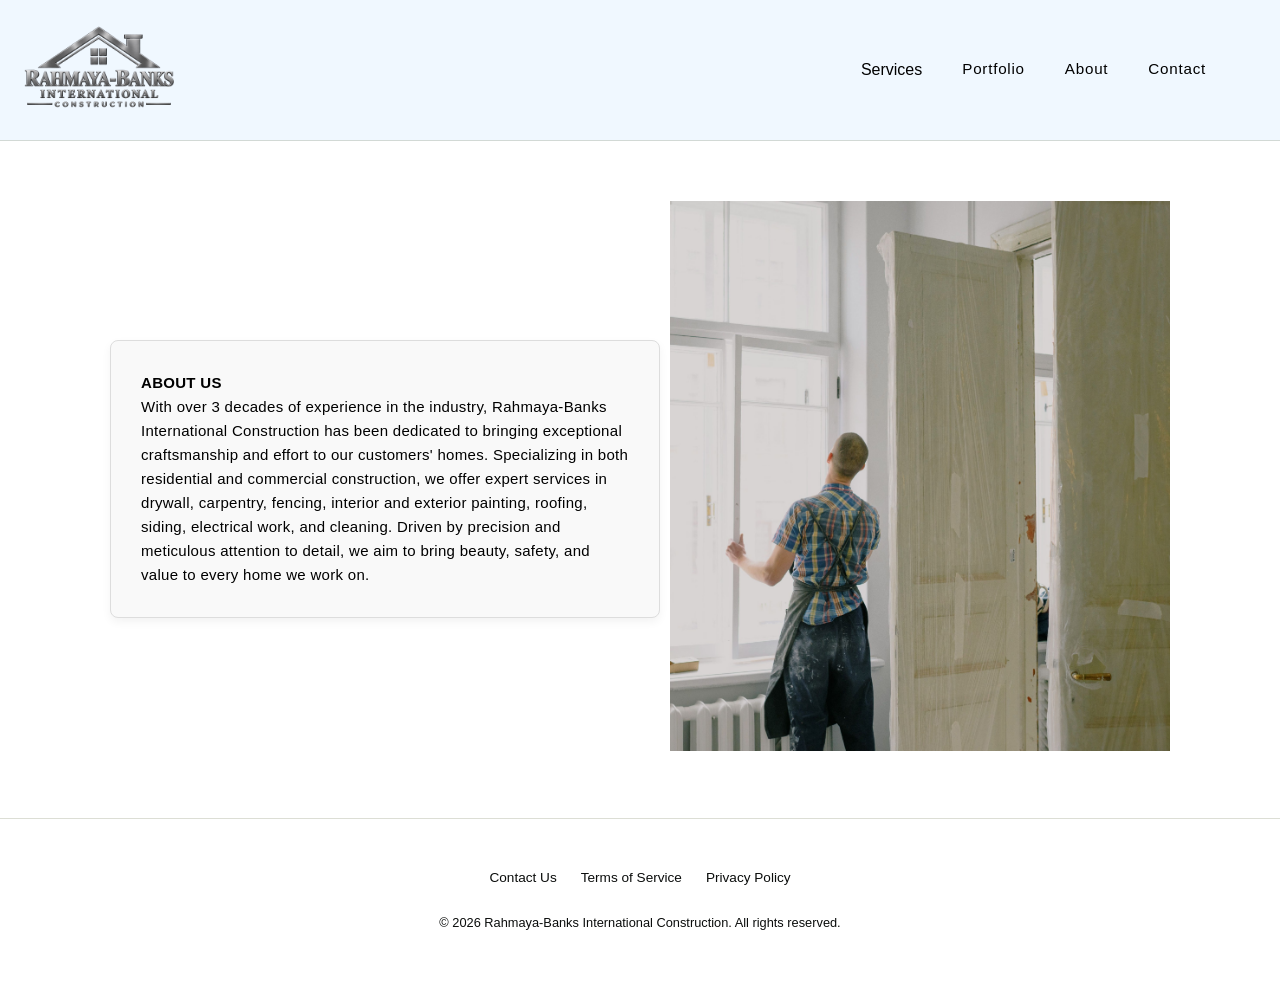
==== about.html @ c23f917f "Move site files to project root This change relocates the static site files and assets from the site" ====
<!DOCTYPE html>
<html lang="en">

<head>
    <meta charset="UTF-8">
    <meta name="viewport" content="width=device-width, initial-scale=1.0">
    <title>About Us</title>
    <!-- Link to external stylesheet -->
    <link rel="stylesheet" href="style.css">
</head>

<body class="site-body">
    <!-- Navigation -->
    <nav class="navbar" aria-label="Main Navigation">
        <a href="index.html"><img class="logo" src="pictures/Sitelogo3.PNG" alt="R&b-LOGO"></a>
        <!--<div class="nav-brand">Rahmaya-Banks | International Construction</div>-->
        <!-- Hamburger Menu Toggle Button -->
        <button class="hamburger-btn" aria-expanded="false" aria-controls="mobile-menu"
            aria-label="Toggle navigation menu">
            <span class="hamburger-line"></span>
            <span class="hamburger-line"></span>
            <span class="hamburger-line"></span>
        </button>
        <!-- Desktop Links -->
        <div class="nav-links">
            <div class="dropdown">Services
                <div class="dropdown-content">
                    <!-- Nested Submenu for Residential -->
                    <div class="dropdown-submenu">
                        <a href="#" class="submenu-toggle">Residential ▸</a>
                        <div class="sub-dropdown-content">
                            <a href="carpentry.html">Carpenter Services</a>
                            <a href="drywall.html">DryWall Services</a>
                            <a href="painting.html">Painting Services</a>
                            <a href="roofer_siding.html">Roofer and Sider Services</a>
                        </div>
                    </div>
                    <a href="#">Commercial</a>
                </div>
            </div>
            <a href="gallery.html">Portfolio</a>
            <a href="about.html">About</a>
            <a href="contact.html">Contact</a>
        </div>
        <!-- Mobile Dropdown Menu -->
        <div id="mobile-menu" class="mobile-menu hidden" hidden>
            <div class="mobile-services-wrapper">
                <a href="" id="mobile-services-toggle" class="mobile-link">Services</a>
                <div id="mobile-subcategories" class="mobile-subcategories hidden">
                    <a href="#" class="mobile-sub-link">Residential</a>
                    <a href="carpentry.html" class="mobile-sub-link">&nbsp;&nbsp;• Carpenter Services</a>
                    <a href="drywall.html" class="mobile-sub-link">&nbsp;&nbsp;• DryWall Services</a>
                    <a href="painting.html" class="mobile-sub-link">&nbsp;&nbsp;• Painting Services</a>
                    <a href="roofer_siding.html" class="mobile-sub-link">&nbsp;&nbsp;• Roofer and Sider Services</a>
                    <a href="#" class="mobile-sub-link">Commercial</a>
                </div>
            </div>
            <a href="gallery.html" class="mobile-link">Portfolio</a>
            <a href="about.html" class="mobile-link">About</a>
            <a href="contact.html" class="mobile-link">Contact</a>
        </div>
    </nav>


    <div class="about-container">
        <div class="about-text-box">
            <h1>ABOUT US</h1>
            <p>With over 3 decades of experience in the industry, Rahmaya-Banks International Construction has been
                dedicated to bringing exceptional craftsmanship and effort to our customers' homes. Specializing in both
                residential and commercial construction, we offer expert services in drywall, carpentry, fencing,
                interior and exterior painting, roofing, siding, electrical work, and cleaning. Driven by precision and
                meticulous attention to detail, we aim to bring beauty, safety, and value to every home we work on.</p>
        </div>

        <div class="about-pic-container"> <!-- Optional: wrap img in a container if needed -->
            <img class="about-pic" src="pictures/win_install.jpg" alt="">
        </div>
    </div>

    <!-- Footer with Required Policy Links -->
    <footer class="footer">
        <div class="footer-links">
            <a href="contact.html">Contact Us</a>
            <a href="terms.html">Terms of Service</a>
            <a href="privacy.html">Privacy Policy</a>
        </div>
        <p class="footer-copy">&copy; 2026 Rahmaya-Banks International Construction. All rights reserved.</p>
    </footer>

    <script src="script.js"></script>
    <!-- JavaScript for Hamburger Menu Toggle -->
    <script src="burger.js"></script>
</body>

</html>
---- style.css ----
/* --- WCAG Compliant Color Variables --- */
:root {
    --brand-charcoal: #FFFFFF;
    --brand-forest: #F0F8FF;
    --brand-emerald: #FFFFFF;
    --brand-olive: #F4F0DB;
    --brand-sage: #0B0D0C;
    --brand-cream: x #0B0D0C;
    --brand-muted: #0B0D0C;
}

/* --- Base Styles --- */
* {
    margin: 0;
    padding: 0;
    box-sizing: border-box;
}

html {
    scroll-behavior: smooth;
}

.site-body {
    background-color: var(--brand-charcoal);
    color: var(--brand-cream);
    font-family: -apple-system, BlinkMacSystemFont, "Segoe UI", Roboto, Helvetica, Arial, sans-serif;
    line-height: 1.6;
    -webkit-font-smoothing: antialiased;
}

/* --- Navigation & Hamburger Menu --- */
.navbar {
    position: sticky;
    top: 0;
    z-index: 1000;
    background-color: #F0F8FF;
    backdrop-filter: blur(10px);
    border-bottom: .5px solid rgba(138, 145, 117, 0.3);
    padding: 1rem 1.5rem;
    display: flex;
    justify-content: space-between;
    align-items: center;
}

.logo {
    height: 100px;
}

.nav-brand {
    font-family: Georgia, serif;
    font-size: 1.25rem;
    letter-spacing: 0.15em;
    color: var(--brand-sage);
    font-weight: bold;
}

.nav-links {
    display: none;
    margin-right: 50px;
}

.nav-links a {
    color: var(--brand-cream);
    text-decoration: none;
    font-size: 0.95rem;
    letter-spacing: 0.05em;
    transition: color 0.2s ease;
}

.nav-links a:hover,
.nav-links a:focus {
    color: var(--brand-sage);

    outline-offset: 4px;
}

.nav-btn {
    display: none;
}

.dropdown {
    position: relative;
}

.dropdown-content {
    display: none;
    position: absolute;
    background-color: #f9f9f9;
    min-width: 130px;
    box-shadow: 0px 8px 16px 0px rgba(0, 0, 0, 0.2);
    padding: 12px 16px;
}

.dropdown:hover .dropdown-content {
    display: block;
}

.hamburger-btn {
    background: transparent;
    border: 2px solid var(--brand-muted);
    border-radius: 0.375rem;
    padding: 0.5rem;
    cursor: pointer;
    display: flex;
    flex-direction: column;
    gap: 0.25rem;
    width: 2.5rem;
    height: 2.5rem;
    justify-content: center;
    align-items: center;
}

.hamburger-line {
    display: block;
    width: 1.25rem;
    height: 2px;
    background-color: var(--brand-muted);
    transition: transform 0.2s ease;
}

.mobile-menu {
    position: absolute;
    top: 100%;
    left: 0;
    width: 100%;
    background-color: var(--brand-charcoal);
    border-bottom: 1px solid rgba(138, 145, 117, 0.3);
    display: flex;
    flex-direction: column;
    padding: 1.5rem;
    gap: 1.25rem;
    z-index: 999l;
}

.mobile-menu[hidden] {
    display: none;
}

.mobile-link {
    color: var(--brand-cream);
    text-decoration: none;
    font-size: 1.1rem;
    font-weight: 500;
}

.mobile-link:hover,
.mobile-link:focus {
    color: var(--brand-sage);
}

/* --- Hero Section --- */
.hero {
    position: relative;
    padding: 5rem 1.5rem;
    display: flex;
    flex-direction: column;
    align-items: center;
    text-align: center;

    border-bottom: 1px solid rgba(138, 145, 117, 0.2);
}

.hero-subtitle {
    font-size: 0.8rem;
    text-transform: uppercase;
    letter-spacing: 0.3em;
    color: var(--brand-sage);
    margin-bottom: 1rem;
    font-weight: bold;
}

.hero-title {
    font-family: Georgia, serif;
    height: auto;
    width: 70%;
    letter-spacing: 0.02em;
    margin-bottom: 1.5rem;
}

.hero-desc {
    color: var(--brand-muted);
    font-size: 1rem;
    margin-bottom: 2.5rem;
}

.hero-actions {
    display: flex;
    flex-direction: column;
    gap: 1rem;
    width: 100%;
    max-width: 20rem;
}

.btn-primary {
    background-color: var(--brand-emerald);
    color: var(--brand-cream);
    padding: 0.75rem 2rem;
    border-radius: 9999px;
    font-size: 0.95rem;
    font-weight: 600;
    text-decoration: none;
    text-align: center;
    border: 1px solid var(--brand-olive);
    cursor: pointer;
    transition: background-color 0.2s ease;
}

.btn-primary:hover,
.btn-primary:focus {
    background-color: var(--brand-forest);
}

.btn-secondary {
    background-color: transparent;
    color: var(--brand-cream);
    padding: 0.75rem 2rem;
    border-radius: 9999px;
    font-size: 0.95rem;
    font-weight: 600;
    text-decoration: none;
    text-align: center;
    border: 1px solid var(--brand-cream);
    transition: background-color 0.2s ease;
}

.btn-secondary:hover,
.btn-secondary:focus {
    background-color: rgba(138, 145, 117, 0.2);
}

/* --- Products / Services Section --- */
.services-section {
    padding: 3rem 1.5rem;
    max-width: 64rem;
    margin: 0 auto;
}

.section-header {
    text-align: center;
    margin-bottom: 3rem;
}

.section-tag {
    font-size: 0.8rem;
    text-transform: uppercase;
    letter-spacing: 0.3em;
    color: var(--brand-sage);
    display: block;
    margin-bottom: 0.5rem;
    font-weight: bold;
}

.section-title {
    font-family: Georgia, serif;
    font-size: 2rem;
}

/* Base Styles: Mobile Phones (Default) */
.services-grid {
    display: grid;
    grid-template-columns: 1fr;
    /* Single column layout for mobile */
    gap: 1.5rem;
    width: 90%;
    max-width: 1200px;
    margin: 0 auto;
}

.service-card {
    display: flex;
    flex-direction: column;
    overflow: hidden;
    border-radius: 12px;
    background-color: #2b4528;
    /* Green card background */
    border: 1px solid rgba(255, 255, 255, 0.2);
    box-sizing: border-box;
}

.service-header,
.service-desc,
.service-duration,
.service-card .btn-primary {
    margin-left: 1rem;
    margin-right: 1rem;
}

.service-header {
    display: flex;
    justify-content: space-between;
    align-items: center;
    margin-top: 1rem;
}

.service-name {
    font-size: 1.1rem;
    margin: 0;
}

.service-price {
    font-size: 1.1rem;
    font-weight: bold;
}

.service-desc {
    font-size: 0.9rem;
    line-height: 1.4;
    margin-top: 0.5rem;
    margin-bottom: 0.5rem;
}

.service-duration {
    font-size: 0.8rem;
    opacity: 0.8;
    margin-bottom: 0.75rem;
}

.service-card .btn-primary {
    padding: 0.6rem 1rem;
    font-size: 0.95rem;
    margin-bottom: 1rem;
    border-radius: 20px;
    cursor: pointer;
}


/* --- Gallery Section --- */
.gallery-section {
    background-color: rgba(10, 56, 40, 0.15);
    padding: 4rem 1.5rem;
    border-top: 1px solid rgba(138, 145, 117, 0.2);
    border-bottom: 1px solid rgba(138, 145, 117, 0.2);
}

.gallery-container {
    max-width: 72rem;
    margin: 0 auto;
    text-align: center;
}

.gallery-grid {
    display: grid;
    grid-template-columns: 1fr;
    gap: 1.5rem;
    margin-top: 2.5rem;
}

.gallery-item {
    height: 16rem;
    background-color: var(--brand-forest);
    border: 1px solid var(--brand-olive);
    border-radius: 0.75rem;
    display: flex;
    align-items: center;
    justify-content: center;
    overflow: hidden;
}

.gallery-item img {
    width: 100%;
    height: 100%;
    object-fit: cover;
}

/* Nav-Bar Service Dropdown Menu*/

/* First-level dropdown content */
.dropdown-content {
    display: none;
    position: absolute;
    top: 100%;
    left: 0;
    background-color: var(--brand-forest);
    min-width: 180px;
    box-shadow: 0px 8px 16px rgba(0, 0, 0, 0.2);
    z-index: 10;
}

/* Dropdown links & triggers */
.dropdown-content a,
.dropdown-submenu>a {
    color: var(--brand-cream);
    padding: 12px 16px;
    text-decoration: none;
    display: block;
    white-space: nowrap;
}

.dropdown-content a:hover,
.dropdown-submenu>a:hover {
    background-color: var(--brand-emerald);
}

/* Nested Submenu Wrapper */
.dropdown-submenu {
    position: relative;
}

/* Second-level dropdown (pops out to the side) */
.sub-dropdown-content {
    display: none;
    position: absolute;
    top: 0;
    left: 100%;
    background-color: var(--brand-forest);
    min-width: 200px;
    box-shadow: 0px 8px 16px rgba(0, 0, 0, 0.2);
    z-index: 20;
}

/* Links inside the sub-dropdown */
.sub-dropdown-content a {
    color: var(--brand-cream);
    padding: 10px 16px;
    text-decoration: none;
    display: block;
}

.sub-dropdown-content a:hover {
    background-color: var(--brand-emerald);
}

/* Hover States to reveal menus */
.dropdown:hover .dropdown-content {
    display: block;
}

.dropdown-submenu:hover .sub-dropdown-content {
    display: block;
}


.mobile-subcategories{
    display: flex;
    flex-direction: column;
    padding-left: 1rem;
    gap: 0.75rem;
    margin-top: 0.5rem;
    border-left: 2px solid rgba(138, 145, 117, 0.4);
}

.mobile-subcategories.hidden{
    display: none;
}

.mobile-sub-link{
    color: var(--brand-sage, #A8B563);
    font-size: 0.95rem;
    text-decoration: none;
}

.mobile-sub-link:hover{
    color: #FFFFFF;
}
/* --- Extended Portfolio & Slideshow Styling --- */
.portfolio-page-container {
    max-width: 1100px;
    margin: 3rem auto;
    padding: 0 1.5rem;
}

.portfolio-header {
    text-align: center;
    margin-bottom: 2.5rem;
    margin-top: 8rem0;
}

.portfolio-header h1 {
    font-size: 2.3rem;
    color: var(--brand-forest);
    margin-bottom: 0.5rem;
    font-family: Georgia, serif;
}

.portfolio-header p {
    font-size: 1.1rem;
    color: var(--brand-sage);
}

.portfolio-section-box {
    background: #ffffff;
    border-radius: 12px;
    box-shadow: 0 10px 25px rgba(0, 0, 0, 0.05);
    overflow: hidden;
    margin-bottom: 3rem;
    border: 1px solid rgba(138, 145, 117, 0.2);
}

.slideshow-container {
    position: relative;
    width: 80%;
    height: 450px;
    background-color: var(--brand-charcoal);
    overflow: hidden;
    margin: auto;
}

.slide {
    position: absolute;
    top: 0;
    left: 0;
    width: 100%;
    height: 100%;
    opacity: 0;
    transition: opacity 1.8s ease-in-out;
    display: flex;
    align-items: center;
    justify-content: center;
}

.slide.active {
    opacity: 1;
}

.slide img {
    width: 100%;
    height: 100%;
    object-fit: cover;
}

.slide-caption {
    position: absolute;
    bottom: 0;
    left: 0;
    right: 0;
    background: linear-gradient(transparent, rgba(26, 48, 24, 0.85));
    color: #ffffff;
    padding: 1.5rem;
    font-size: 1.15rem;
    font-weight: 500;
    letter-spacing: 0.03em;
}

.dots-container {
    display: flex;
    justify-content: center;
    padding: 1rem;
    background: #ffffff;
}

.dot {
    height: 10px;
    width: 10px;
    margin: 0 5px;
    background-color: #d1d5db;
    border-radius: 50%;
    display: inline-block;
    cursor: pointer;
    transition: background-color 0.3s ease;
}

.dot.active,
.dot:hover {
    background-color: var(--brand-forest);
}

.content-grid {
    display: grid;
    grid-template-columns: repeat(auto-fit, minmax(300px, 1fr));
    gap: 2rem;
    margin-top: 3rem;
}

.portfolio-card {
    background: #ffffff;
    padding: 2.5rem 2rem;
    border-radius: 12px;
    box-shadow: 0 4px 15px rgba(0, 0, 0, 0.03);
    border-top: 4px solid var(--brand-forest);
    border-left: 1px solid rgba(138, 145, 117, 0.2);
    border-right: 1px solid rgba(138, 145, 117, 0.2);
    border-bottom: 1px solid rgba(138, 145, 117, 0.2);
}

.portfolio-card h3 {
    font-size: 1.4rem;
    color: var(--brand-muted);
    margin-bottom: 1rem;
    font-family: Georgia, serif;
}

.portfolio-card p {
    color: #4b5563;
    font-size: 0.95rem;
    line-height: 1.6;
}

/* --- About --- */
.about-container {
    display: flex;
    flex-direction: column;
    align-items: center;
    justify-content: center;
    gap: 10px;
    padding: 15px;
}

.about-text-box {
    background-color: #f9f9f9;
    border: 1px solid #ddd;
    padding: 30px;
    border-radius: 8px;
    max-width: 550px;
    box-shadow: 0 4px 10px rgba(0, 0, 0, 0.05);
}

.about-text-box h1,
.about-text-box p {
    margin-top: 0;
    font-family: -apple-system, BlinkMacSystemFont, "Segoe UI", Roboto, Helvetica, Arial, sans-serif;
    letter-spacing: 0.02em;
    font-size: 15px;
    line-height: 1.6;
    text-align: left;
}

.about-pic {
    height: 550px;
    width: 600px;
    object-fit: cover;
    margin-top: 0;
}

.about-container img,
.about-container .about-text {
    width: 100%;
    max-width: 500px;

}

/* --- Contact Page Styling --- */
.contact-page-container {
    max-width: 1100px;
    margin: 3rem auto;
    padding: 0 1.5rem;
}

.contact-header {
    text-align: center;
    margin-bottom: 3rem;
}

.contact-header h1 {
    font-size: 2.3rem;
    color: var(--brand-muted);
    margin-bottom: 0.5rem;
    font-family: Georgia, serif;
}

.contact-header p {
    font-size: 1.1rem;
    color: var(--brand-sage);
}

.contact-content-grid {
    display: grid;
    grid-template-columns: 1fr 1;
    gap: 2rem;
    align-items: start;
}

.contact-info-card,
.contact-form-card {
    background: #ffffff;
    padding: 2.5rem;
    border-radius: 12px;
    box-shadow: #FFFFFF;
    border: 1px solid rgba(138, 145, 117, 0.2);
}

.contact-info-card h3,
.contact-form-card h3 {
    font-size: 1.4rem;
    color: var(--brand-muted);
    margin-bottom: 1rem;
    font-family: Georgia, serif;
}

.contact-info-card p {
    color: #4b5563;
    font-size: 0.95rem;
    line-height: 1.6;
    margin-bottom: 1.5rem;
}

.contact-details-list {
    list-style: none;
    padding: 0;
}

.contact-details-list li {
    margin-bottom: 0.8rem;
    color: #374151;
    font-size: 0.95rem;
}

.contact-details-list strong {
    color: var(--brand-muted);
}

/* Form Styles */
.form-group {
    margin-bottom: 1.5rem;
}

.form-group label {
    display: block;
    font-size: 0.9rem;
    font-weight: 600;
    color: var(--brand-muted);
    margin-bottom: 0.5rem;
}

.form-group input,
.form-group select,
.form-group textarea {
    width: 100%;
    padding: 0.75rem 1rem;
    border: 1px solid rgba(138, 145, 117, 0.4);
    border-radius: 6px;
    font-size: 0.95rem;
    color: #1f2937;
    background-color: #f9fafb;
    font-family: inherit;
    transition: border-color 0.2s ease;
}

.form-group input:focus,
.form-group select:focus,
.form-group textarea:focus {
    outline: none;
    border-color: var(--brand-muted);
    background-color: #ffffff;
}

.submit-btn {
    background-color: var(--brand-forest);
    color: var(--brand-cream, #ffffff);
    border: none;
    padding: 0.85rem 1.75rem;
    font-size: 1rem;
    font-weight: 600;
    border-radius: 6px;
    cursor: pointer;
    transition: background-color 0.2s ease;
    width: 100%;
}

.submit-btn:hover {
    background-color: #FFFFFF;
    /* Darker shade of forest */
}

.form-success-msg {
    margin-top: 1rem;
    padding: 1rem;
    background-color: #ecfdf5;
    color: #065f46;
    border: 1px solid #a7f3d0;
    border-radius: 6px;
    text-align: center;
    font-weight: 500;
}


/* --- Policy Pages Styling --- */
.policy-page-container {
    max-width: 900px;
    margin: 3rem auto;
    padding: 0 1.5rem;
}

.policy-header {
    text-align: center;
    margin-bottom: 2.5rem;
    margin-top: 7rem;
}

.policy-header h1 {
    font-size: 2.3rem;
    color: var(--brand-muted);
    margin-bottom: 0.5rem;
    font-family: Georgia, serif;
}

.policy-header p {
    font-size: 0.95rem;
    color: var(--brand-sage);
}

.policy-card {
    background: #ffffff;
    padding: 3rem;
    border-radius: 12px;
    box-shadow: 0 4px 15px rgba(0, 0, 0, 0.03);
    border: 1px solid rgba(138, 145, 117, 0.2);
}

.policy-card h2 {
    font-size: 1.25rem;
    color: var(--brand-muted);
    margin-top: 2rem;
    margin-bottom: 0.75rem;
    font-family: Georgia, serif;
}

.policy-card h2:first-of-type {
    margin-top: 0;
}

.policy-card p {
    color: #4b5563;
    font-size: 0.95rem;
    line-height: 1.7;
    margin-bottom: 1rem;
}



/* --- Footer --- */
.footer {
    padding: 3rem 1.5rem;
    text-align: center;
    background-color: var(--brand-charcoal);
    border-top: 1px solid rgba(138, 145, 117, 0.3);
}

.footer-links {
    display: flex;
    flex-wrap: wrap;
    justify-content: center;
    gap: 1.5rem;
    margin-bottom: 1.5rem;
}

.footer-links a {
    color: var(--brand-muted);
    text-decoration: none;
    font-size: 0.85rem;
}

.footer-links a:hover {
    color: var(--brand-sage);
    text-decoration: underline;
}

.footer-copy {
    font-size: 0.8rem;
    color: var(--brand-muted);
}

/* --- Desktop Styles Override --- */
@media (min-width: 768px) {
    .hamburger-btn {
        display: none;
    }

    .mobile-menu {
        display: none !important;
    }

    .nav-links {
        display: flex;
        gap: 2.5rem;
    }

    .nav-btn {
        display: inline-block;
        background-color: var(--brand-emerald);
        color: var(--brand-cream);
        padding: 0.5rem 1.25rem;
        border-radius: 9999px;
        font-size: 0.875rem;
        font-weight: 600;
        text-decoration: none;
        border: 1px solid var(--brand-olive);
    }

    .hero {
        padding: 7rem 1.5rem;
    }

    .hero-title {
        font-size: 3.5rem;
    }

    .hero-actions {
        flex-direction: row;
        max-width: none;
        justify-content: center;
    }

    .services-grid {
        grid-template-columns: repeat(3, 1fr);
    }

    .gallery-grid {
        grid-template-columns: repeat(3, 1fr);
    }

    .contact-content-grid{
        grid-template-columns: 1fr 1.5fr;
        gap: 2.5rem;
    }

    .about-container {
        display: flex;
        flex-direction: row;
        align-items: center;
        justify-content: center;
        padding: 60px 20px;
    }

}
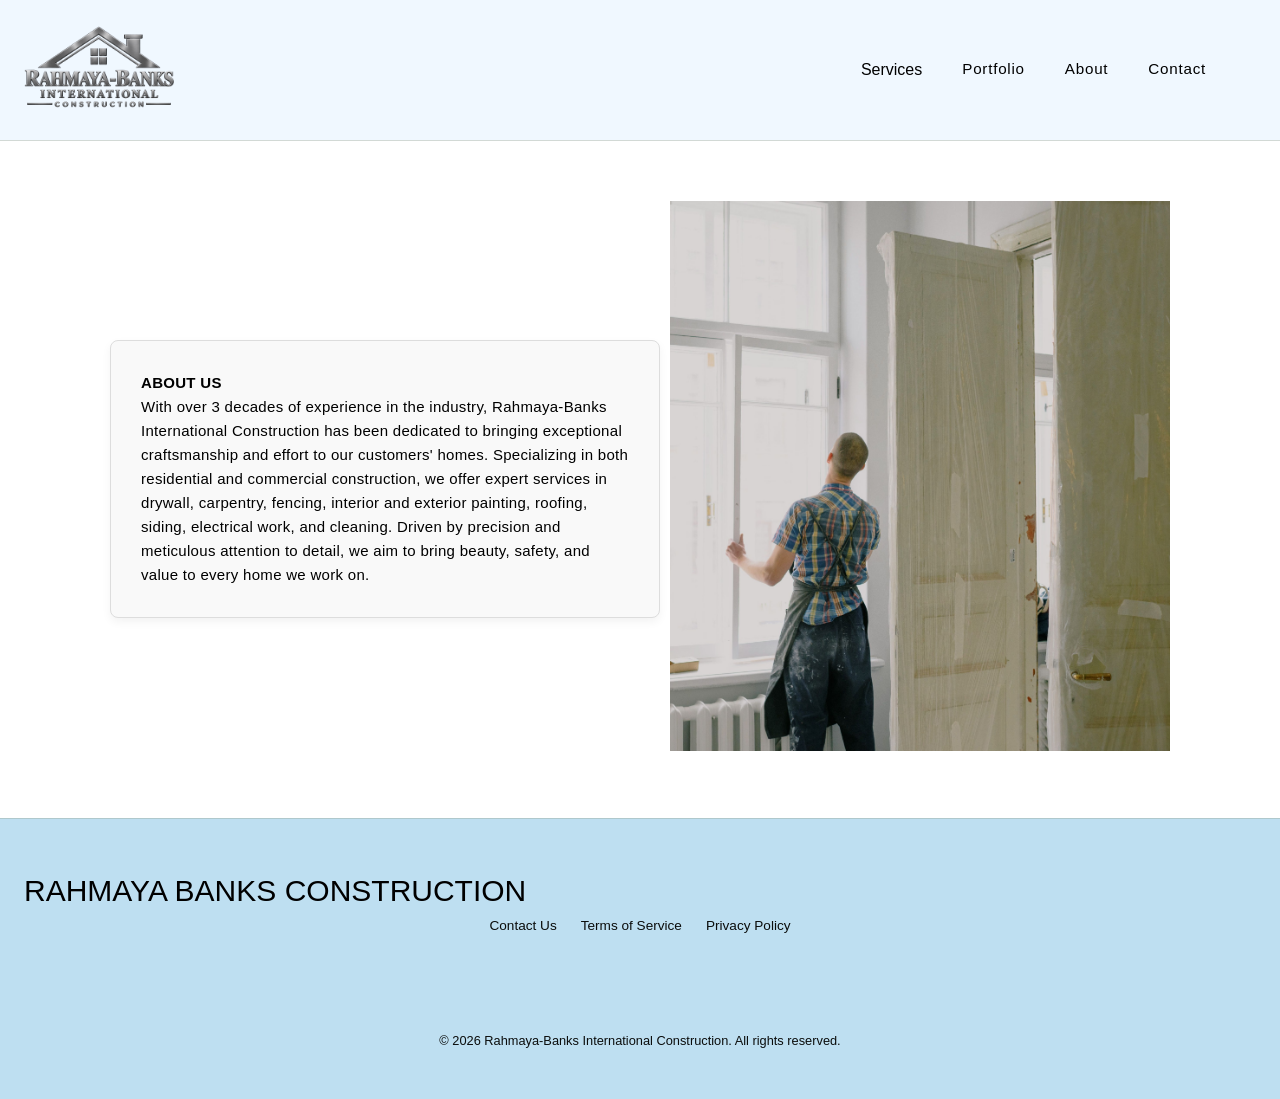
==== commit 4ab46137: "Refresh homepage and add branded footer The landing page was redesigned with a new hero layout, quot" ====
--- a/about.html
+++ b/about.html
@@ -79,6 +79,10 @@
 
     <!-- Footer with Required Policy Links -->
     <footer class="footer">
+        <h6>
+            RAHMAYA BANKS CONSTRUCTION
+        </h6>
+        <p></p>
         <div class="footer-links">
             <a href="contact.html">Contact Us</a>
             <a href="terms.html">Terms of Service</a>
--- a/style.css
+++ b/style.css
@@ -38,8 +38,9 @@
     border-bottom: .5px solid rgba(138, 145, 117, 0.3);
     padding: 1rem 1.5rem;
     display: flex;
-    justify-content: space-between;
+    flex-direction: column;
     align-items: center;
+    gap: 15px;
 }
 
 .logo {
@@ -148,48 +149,55 @@
     color: var(--brand-sage);
 }
 
+/* --- Quote Section --- */
+
+.quote {
+    font-size: 20px;
+    border-style: outset;
+    padding: 10px 20px;
+    margin: auto;
+    margin-top: 35px;
+    width: fit-content;
+    background-color: #F0F8FF;
+}
+
+
+
+
+
 /* --- Hero Section --- */
 .hero {
     position: relative;
     padding: 5rem 1.5rem;
     display: flex;
-    flex-direction: column;
+    flex-direction: row;
     align-items: center;
     text-align: center;
-
+    
     border-bottom: 1px solid rgba(138, 145, 117, 0.2);
 }
 
-.hero-subtitle {
-    font-size: 0.8rem;
-    text-transform: uppercase;
-    letter-spacing: 0.3em;
-    color: var(--brand-sage);
-    margin-bottom: 1rem;
-    font-weight: bold;
-}
 
 .hero-title {
+    
     font-family: Georgia, serif;
     height: auto;
-    width: 70%;
+    width: 1200px;
     letter-spacing: 0.02em;
-    margin-bottom: 1.5rem;
-}
-
-.hero-desc {
-    color: var(--brand-muted);
-    font-size: 1rem;
-    margin-bottom: 2.5rem;
-}
-
-.hero-actions {
-    display: flex;
-    flex-direction: column;
-    gap: 1rem;
+    margin-bottom: .01rem;
+    padding: 10px;
+}
+
+.hero-title-o {
+    text-align: center;
+    font-family: Georgia, serif;
+    height: auto;
     width: 100%;
-    max-width: 20rem;
-}
+    letter-spacing: 0.02em;
+    margin-bottom: .01rem;
+}
+
+
 
 .btn-primary {
     background-color: var(--brand-emerald);
@@ -227,6 +235,47 @@
 .btn-secondary:focus {
     background-color: rgba(138, 145, 117, 0.2);
 }
+
+/* --- Front Card Section --- */
+
+
+.front-card {
+    display: grid;
+    grid-template-columns: repeat(auto-fit, minmax(300px, 1fr));
+    gap: 2rem;
+    margin-top: 3rem;
+}
+
+.front-card-dir {
+    background: #ffffff;
+    
+    border-radius: 12px;
+    box-shadow: 0 4px 15px rgba(0, 0, 0, 0.03);
+    border-top: 4px solid var(--brand-forest);
+    border-left: 1px solid rgba(138, 145, 117, 0.2);
+    border-right: 1px solid rgba(138, 145, 117, 0.2);
+    border-bottom: 1px solid rgba(138, 145, 117, 0.2);
+}
+
+.front-card-dir img {
+    font-size: 1.4rem;
+    color: var(--brand-muted);
+    margin-bottom: 1rem;
+    font-family: Georgia, serif;
+    width: 90%;
+    padding: 10px;
+}
+
+.front-card p {
+    color: #634b4b;
+    font-size: 0.95rem;
+    line-height: 1.6;
+}
+
+
+
+
+
 
 /* --- Products / Services Section --- */
 .services-section {
@@ -430,7 +479,7 @@
 }
 
 
-.mobile-subcategories{
+.mobile-subcategories {
     display: flex;
     flex-direction: column;
     padding-left: 1rem;
@@ -439,19 +488,20 @@
     border-left: 2px solid rgba(138, 145, 117, 0.4);
 }
 
-.mobile-subcategories.hidden{
+.mobile-subcategories.hidden {
     display: none;
 }
 
-.mobile-sub-link{
+.mobile-sub-link {
     color: var(--brand-sage, #A8B563);
     font-size: 0.95rem;
     text-decoration: none;
 }
 
-.mobile-sub-link:hover{
+.mobile-sub-link:hover {
     color: #FFFFFF;
 }
+
 /* --- Extended Portfolio & Slideshow Styling --- */
 .portfolio-page-container {
     max-width: 1100px;
@@ -633,6 +683,7 @@
     max-width: 1100px;
     margin: 3rem auto;
     padding: 0 1.5rem;
+    
 }
 
 .contact-header {
@@ -821,9 +872,10 @@
 .footer {
     padding: 3rem 1.5rem;
     text-align: center;
-    background-color: var(--brand-charcoal);
+    background-color: #BEDFF1;
     border-top: 1px solid rgba(138, 145, 117, 0.3);
 }
+
 
 .footer-links {
     display: flex;
@@ -831,12 +883,14 @@
     justify-content: center;
     gap: 1.5rem;
     margin-bottom: 1.5rem;
+    font-family: -apple-system, BlinkMacSystemFont, "Segoe UI", Roboto, Helvetica, Arial, sans-serif;
 }
 
 .footer-links a {
     color: var(--brand-muted);
     text-decoration: none;
     font-size: 0.85rem;
+    margin-bottom: 70px;
 }
 
 .footer-links a:hover {
@@ -847,6 +901,12 @@
 .footer-copy {
     font-size: 0.8rem;
     color: var(--brand-muted);
+}
+
+h6 {
+    font-weight: normal;
+    font-size: 30px;
+    text-align: left;
 }
 
 /* --- Desktop Styles Override --- */
@@ -857,6 +917,11 @@
 
     .mobile-menu {
         display: none !important;
+    }
+
+    .navbar {
+        flex-direction: row;
+        justify-content: space-between;
     }
 
     .nav-links {
@@ -881,14 +946,10 @@
     }
 
     .hero-title {
-        font-size: 3.5rem;
-    }
-
-    .hero-actions {
-        flex-direction: row;
-        max-width: none;
-        justify-content: center;
-    }
+        width: 45%;
+    }
+
+   
 
     .services-grid {
         grid-template-columns: repeat(3, 1fr);
@@ -898,7 +959,7 @@
         grid-template-columns: repeat(3, 1fr);
     }
 
-    .contact-content-grid{
+    .contact-content-grid {
         grid-template-columns: 1fr 1.5fr;
         gap: 2.5rem;
     }
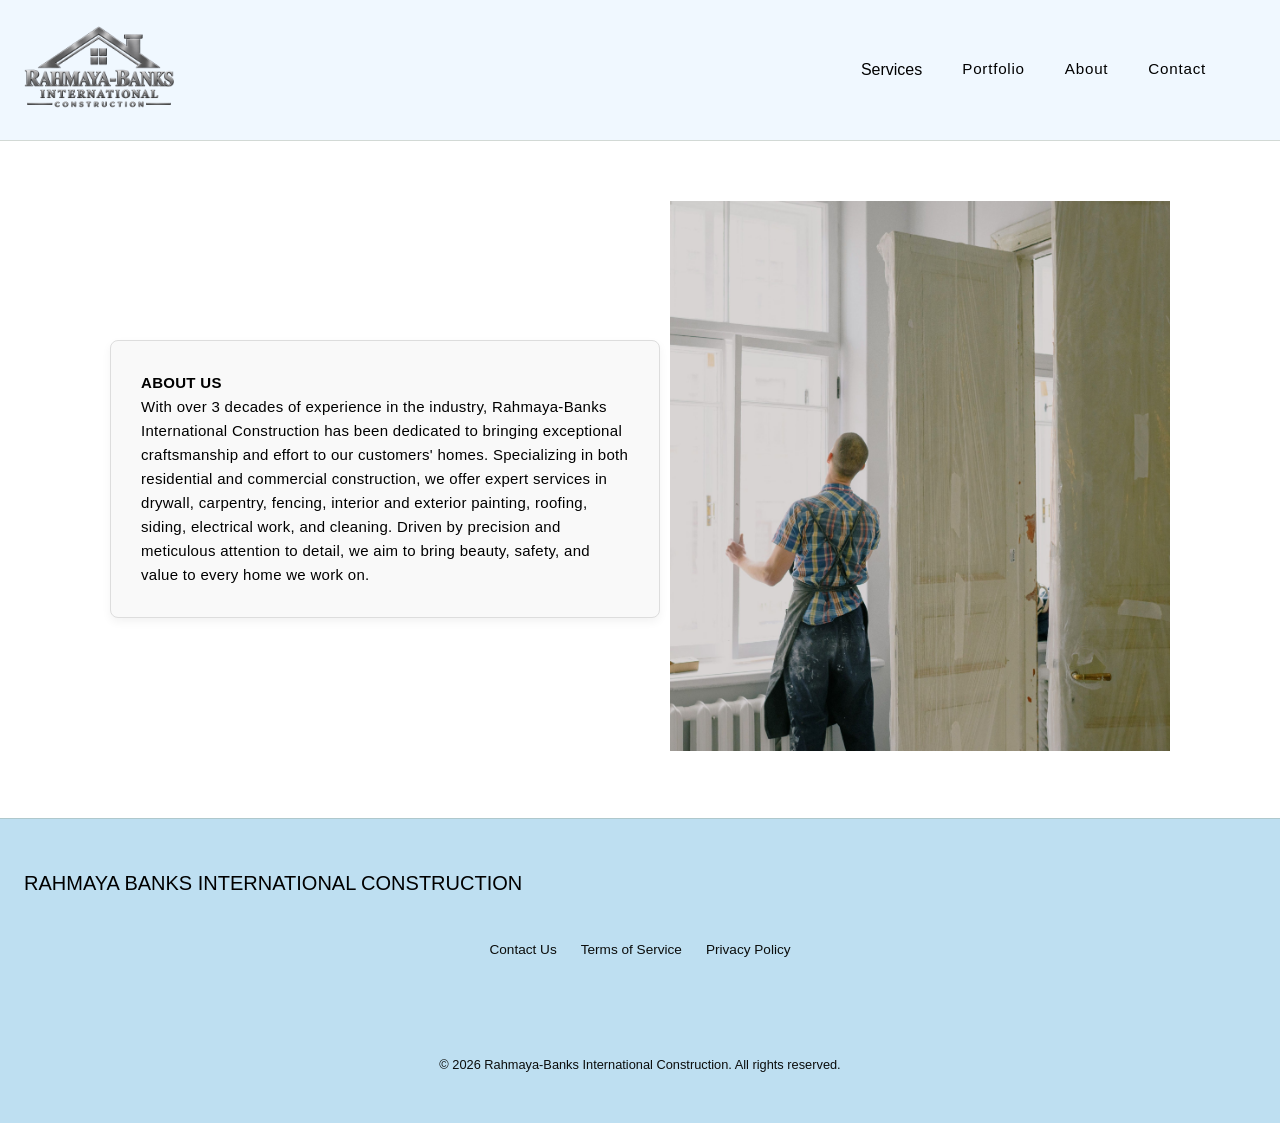
==== commit ce613886: "Update footer to 'INTERNATIONAL' and tweak styles Replace 'RAHMAYA BANKS CONSTRUCTION' with 'RAHMAYA" ====
--- a/about.html
+++ b/about.html
@@ -80,7 +80,7 @@
     <!-- Footer with Required Policy Links -->
     <footer class="footer">
         <h6>
-            RAHMAYA BANKS CONSTRUCTION
+            RAHMAYA BANKS INTERNATIONAL CONSTRUCTION
         </h6>
         <p></p>
         <div class="footer-links">
--- a/style.css
+++ b/style.css
@@ -157,6 +157,7 @@
     padding: 10px 20px;
     margin: auto;
     margin-top: 35px;
+    margin-bottom: 40px;
     width: fit-content;
     background-color: #F0F8FF;
 }
@@ -166,36 +167,6 @@
 
 
 /* --- Hero Section --- */
-.hero {
-    position: relative;
-    padding: 5rem 1.5rem;
-    display: flex;
-    flex-direction: row;
-    align-items: center;
-    text-align: center;
-    
-    border-bottom: 1px solid rgba(138, 145, 117, 0.2);
-}
-
-
-.hero-title {
-    
-    font-family: Georgia, serif;
-    height: auto;
-    width: 1200px;
-    letter-spacing: 0.02em;
-    margin-bottom: .01rem;
-    padding: 10px;
-}
-
-.hero-title-o {
-    text-align: center;
-    font-family: Georgia, serif;
-    height: auto;
-    width: 100%;
-    letter-spacing: 0.02em;
-    margin-bottom: .01rem;
-}
 
 
 
@@ -242,37 +213,51 @@
 .front-card {
     display: grid;
     grid-template-columns: repeat(auto-fit, minmax(300px, 1fr));
-    gap: 2rem;
-    margin-top: 3rem;
-}
-
-.front-card-dir {
+    text-align: center;
+   
+}
+
+/*.front-card-dir {
     background: #ffffff;
-    
+
     border-radius: 12px;
     box-shadow: 0 4px 15px rgba(0, 0, 0, 0.03);
     border-top: 4px solid var(--brand-forest);
     border-left: 1px solid rgba(138, 145, 117, 0.2);
     border-right: 1px solid rgba(138, 145, 117, 0.2);
     border-bottom: 1px solid rgba(138, 145, 117, 0.2);
+}*/
+
+.front-card-dir {
+    display: flex;
+    flex-direction: column;
+    align-items: center;
+    gap: 15px;
 }
 
 .front-card-dir img {
-    font-size: 1.4rem;
-    color: var(--brand-muted);
-    margin-bottom: 1rem;
     font-family: Georgia, serif;
-    width: 90%;
-    padding: 10px;
-}
-
-.front-card p {
-    color: #634b4b;
-    font-size: 0.95rem;
+    max-width: 90%;
+    height: auto;
+    padding: 5rem;
+}
+
+.front-card-dir p {
+    color: #0B0D0C;
+    font-size: 1.5rem;
     line-height: 1.6;
-}
-
-
+    text-align: center;
+    
+    margin: 0;
+}
+
+.front-photo-card {
+    background: #ffffff;
+    padding: 5rem;
+    position: relative;
+    box-shadow: #FFFFFF;
+    align-items: center;
+}
 
 
 
@@ -683,7 +668,7 @@
     max-width: 1100px;
     margin: 3rem auto;
     padding: 0 1.5rem;
-    
+
 }
 
 .contact-header {
@@ -904,9 +889,13 @@
 }
 
 h6 {
+    display: flex;
+    flex-direction: column;
+    align-items: center;
+    margin-bottom: 40px;
+    
     font-weight: normal;
-    font-size: 30px;
-    text-align: left;
+    font-size: 20px;
 }
 
 /* --- Desktop Styles Override --- */
@@ -945,11 +934,11 @@
         padding: 7rem 1.5rem;
     }
 
-    .hero-title {
-        width: 45%;
-    }
-
-   
+    .front-card-grid {
+        width: 35%;
+    }
+
+
 
     .services-grid {
         grid-template-columns: repeat(3, 1fr);
@@ -972,4 +961,9 @@
         padding: 60px 20px;
     }
 
+    h6{
+        flex-direction: row;
+        justify-self: space-between;
+        align-items: center;
+    }
 }
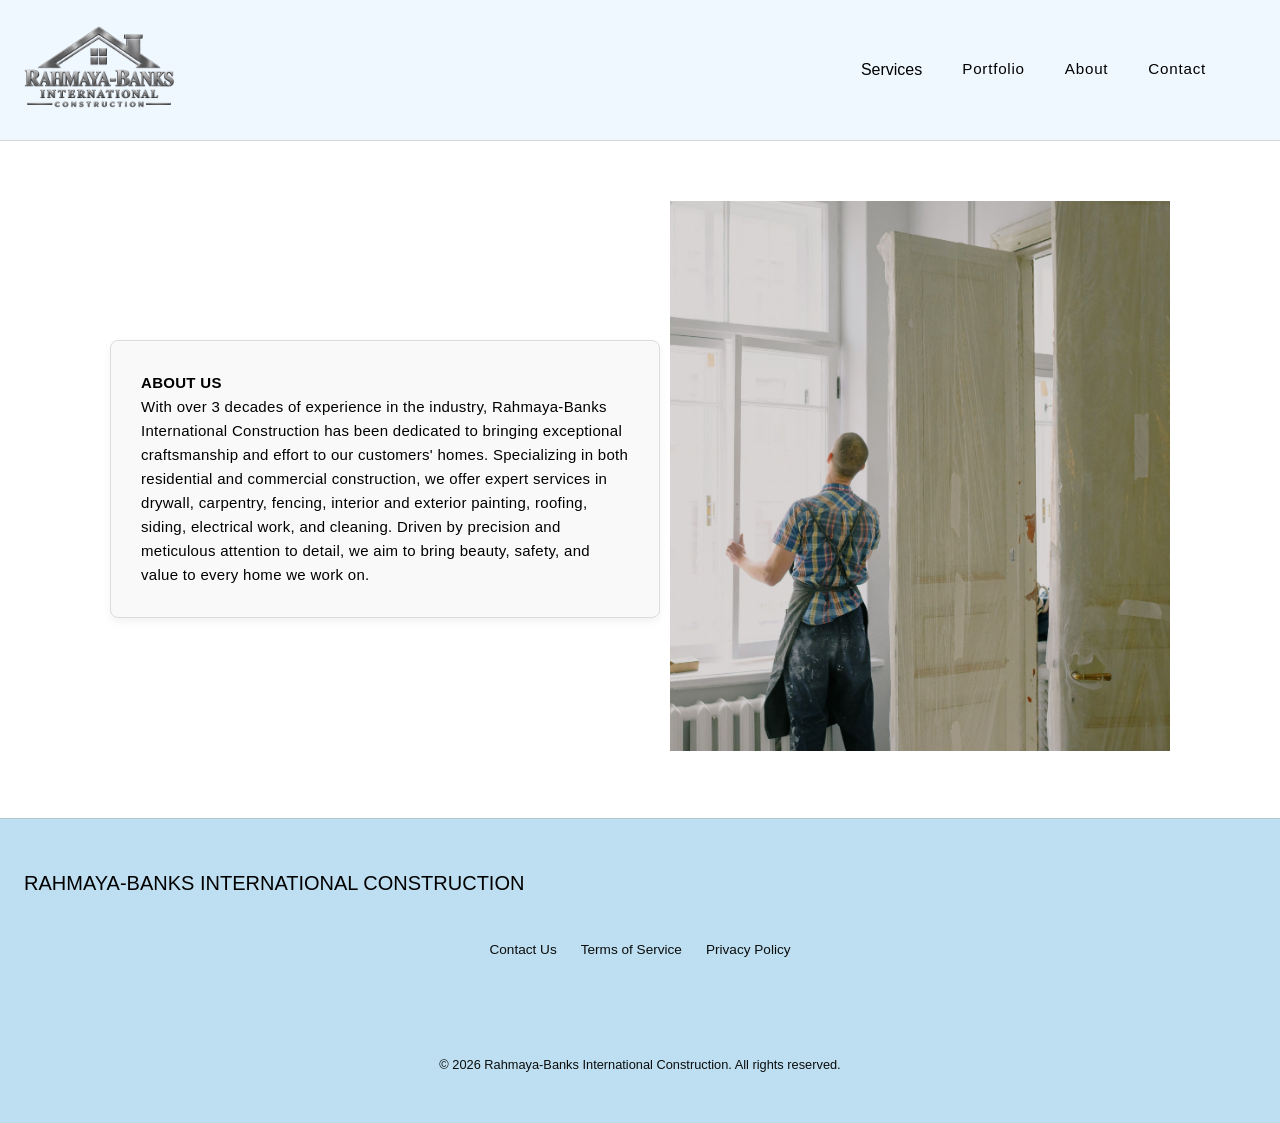
==== commit c45f3410: "Hyphenate company name in page footers Standardize the footer branding as “RAHMAYA-BANKS INTERNATION" ====
--- a/about.html
+++ b/about.html
@@ -80,7 +80,7 @@
     <!-- Footer with Required Policy Links -->
     <footer class="footer">
         <h6>
-            RAHMAYA BANKS INTERNATIONAL CONSTRUCTION
+            RAHMAYA-BANKS INTERNATIONAL CONSTRUCTION
         </h6>
         <p></p>
         <div class="footer-links">
--- a/style.css
+++ b/style.css
@@ -237,7 +237,7 @@
 
 .front-card-dir img {
     font-family: Georgia, serif;
-    max-width: 90%;
+    max-width: 100%;
     height: auto;
     padding: 5rem;
 }
@@ -893,7 +893,6 @@
     flex-direction: column;
     align-items: center;
     margin-bottom: 40px;
-    
     font-weight: normal;
     font-size: 20px;
 }
@@ -930,13 +929,6 @@
         border: 1px solid var(--brand-olive);
     }
 
-    .hero {
-        padding: 7rem 1.5rem;
-    }
-
-    .front-card-grid {
-        width: 35%;
-    }
 
 
 
